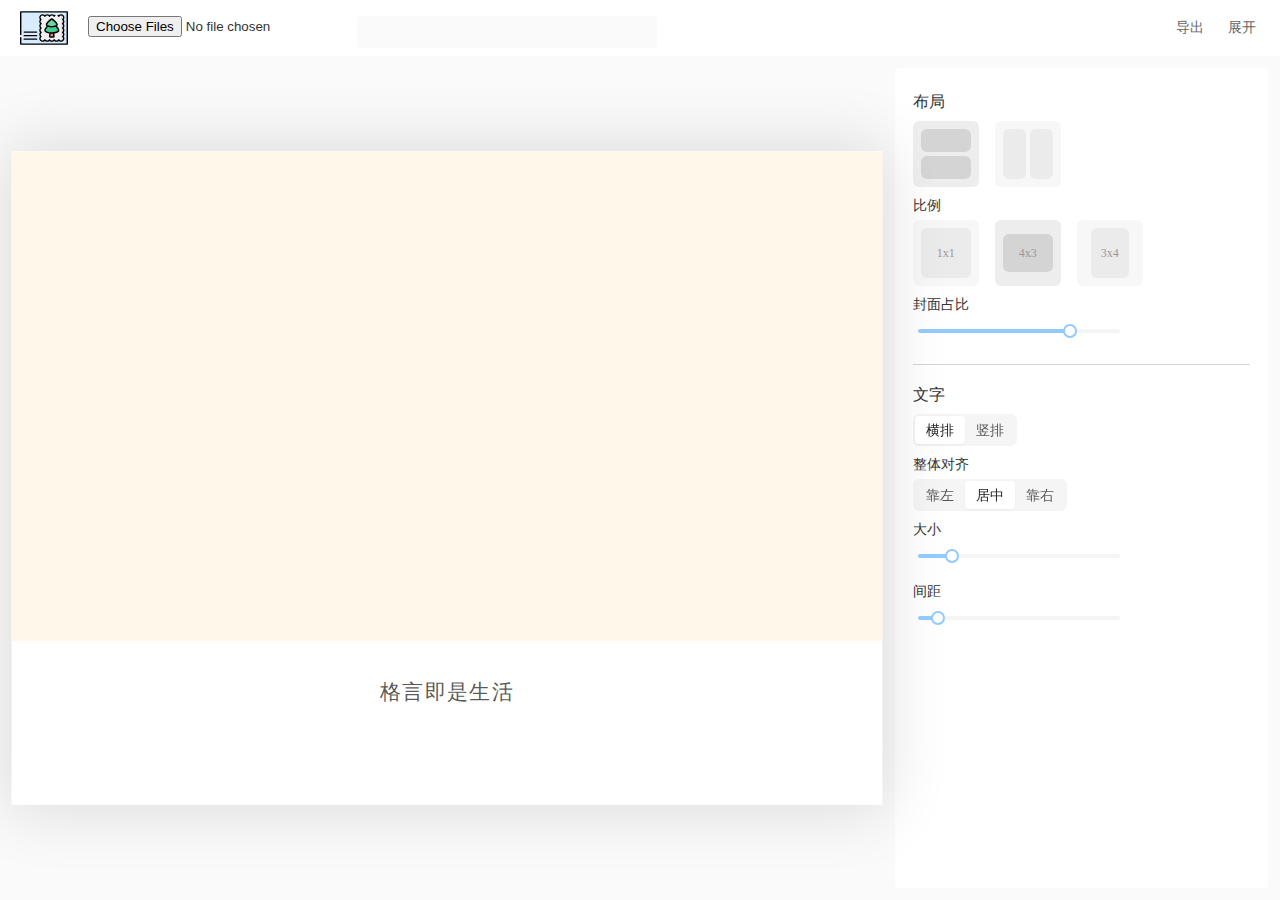
==== postcard/index.html @ d046b3aa "增加postcard应用" ====
<!doctype html>
<html lang="zh" style="font-size: 10px;">

<head>
  <meta charset="UTF-8" />
  <link rel="icon" type="image/svg+xml" href="./postcard.svg" />
  <meta name="viewport" content="width=device-width, initial-scale=1.0" />
  <title>Postcard</title>
  <script type="module" crossorigin src="./assets/index-NTfUkOKH.js"></script>
  <link rel="stylesheet" crossorigin href="./assets/index--IFyYD2D.css">
</head>

<body>
  <div id="root"></div>
</body>

</html>
---- postcard/assets/index--IFyYD2D.css ----
.header{height:10rem;padding:0 1.6rem;flex:0 0 auto;display:flex;flex-flow:row;align-items:flex-start;justify-content:space-between;background-color:#fff;transition:height ease .3s}.header.fold{height:5.6rem}.header-left{display:flex;flex-flow:row;align-items:flex-start;height:100%}.header-left .postcard-cover-upload{display:flex;flex-flow:column;margin-left:1.6rem;margin-top:1.6rem}.header-left .postcard-cover-upload .preview-img{height:5rem;width:fit-content;flex:0 1 auto;margin-top:.4rem}.header-left .logo{height:4.8rem;padding:.4rem;will-change:filter}.header-left .motto-input-wrapper{margin-top:1.6rem;margin-left:1.6rem}.header-right{height:5.6rem;display:flex;flex-flow:row;align-items:center;-webkit-user-select:none;user-select:none}.header-right .btn{color:#666;margin-left:.8rem;padding:.4rem .8rem;cursor:pointer;border-radius:.4rem}.header-right .btn:hover{background-color:#9999991d}.header-right .btn :visited{background-color:#99999937}.motto-input-wrapper .input{min-width:30rem;max-width:50rem;background-color:#00000005;padding:.8rem;height:3.2rem;transition:height ease .3s;box-sizing:border-box;overflow:hidden;line-height:1.6rem;border-radius:.4rem}.motto-input-wrapper .input:focus-visible{outline:none}.motto-input-wrapper .input.extend{height:8rem;word-break:break-all;overflow:auto}.motto-input-wrapper .input.fold{overflow:hidden;text-overflow:ellipsis;white-space:nowrap}.main{flex:1;display:flex;flex-flow:row;padding:1.2rem;gap:1.2rem;overflow:hidden}.main .postcard-preview-container{flex:1 1 70%;height:100%;display:flex;align-items:center;justify-content:center}.main .settings-container{height:fit-content;flex:1 1 30%;min-width:30rem;max-width:40rem;height:100%;background:#fff;border-radius:.4rem;overflow-y:auto;overflow-x:hidden}.postcard-preview{background-color:#fff;display:flex;box-sizing:border-box}.postcard-preview *{box-sizing:border-box}.postcard-preview--cover{flex:0 0 70%;background-size:cover;background-repeat:no-repeat;background-color:#fef8ea}.postcard-preview--motto{padding:6rem 2rem 2rem;flex:0 0 30%;font-size:3.4rem;color:#333333d3;display:flex;justify-content:center;letter-spacing:.2rem;overflow:hidden}.postcard-preview--motto.vertical{padding:2rem 6rem}.postcard-preview--motto .motto-text{display:flex;margin:0 6rem;overflow:hidden;text-overflow:ellipsis}.postcard-preview--motto .motto-text.vertical{writing-mode:vertical-rl;margin:6rem 0;line-height:1.5}.postcard-preview-wrapper{box-shadow:0 0 10rem 1rem #0000001f;position:absolute}.settings{display:flex;flex-flow:column;padding:1rem 1.8rem}.settings .setting-item{display:flex;flex-flow:row;align-items:center;justify-content:flex-start}.settings .setting-item.between{justify-content:space-between}.settings .setting-label{font-size:1.6rem;margin-bottom:.8rem;margin-top:1.4rem}.settings .layout-block{height:5rem;width:5rem;padding:.8rem;margin-right:1.6rem;border-radius:.6rem;background-color:#99999914;cursor:pointer;display:flex;align-items:center;justify-content:center;flex-flow:row;gap:.4rem}.settings .layout-block.vertical{transform:rotate(90deg)}.settings .layout-block.selected{background-color:#9999992e}.settings .layout-block.selected div{background-color:#6666662e}.settings .layout-block div{background-color:#66666614;height:100%;flex:1;border-radius:.6rem;display:flex;align-items:center;justify-content:center;font-size:1.2rem;color:#999}.settings .separator{margin-top:1.6rem;margin-bottom:.6rem;width:100%;height:1px;background-color:#66666645}#root{margin:0;height:100vh;width:100vw;overflow:hidden;background-color:#00000005;display:flex;flex-flow:column;color:#333}body{margin:0;font-size:1.4rem}
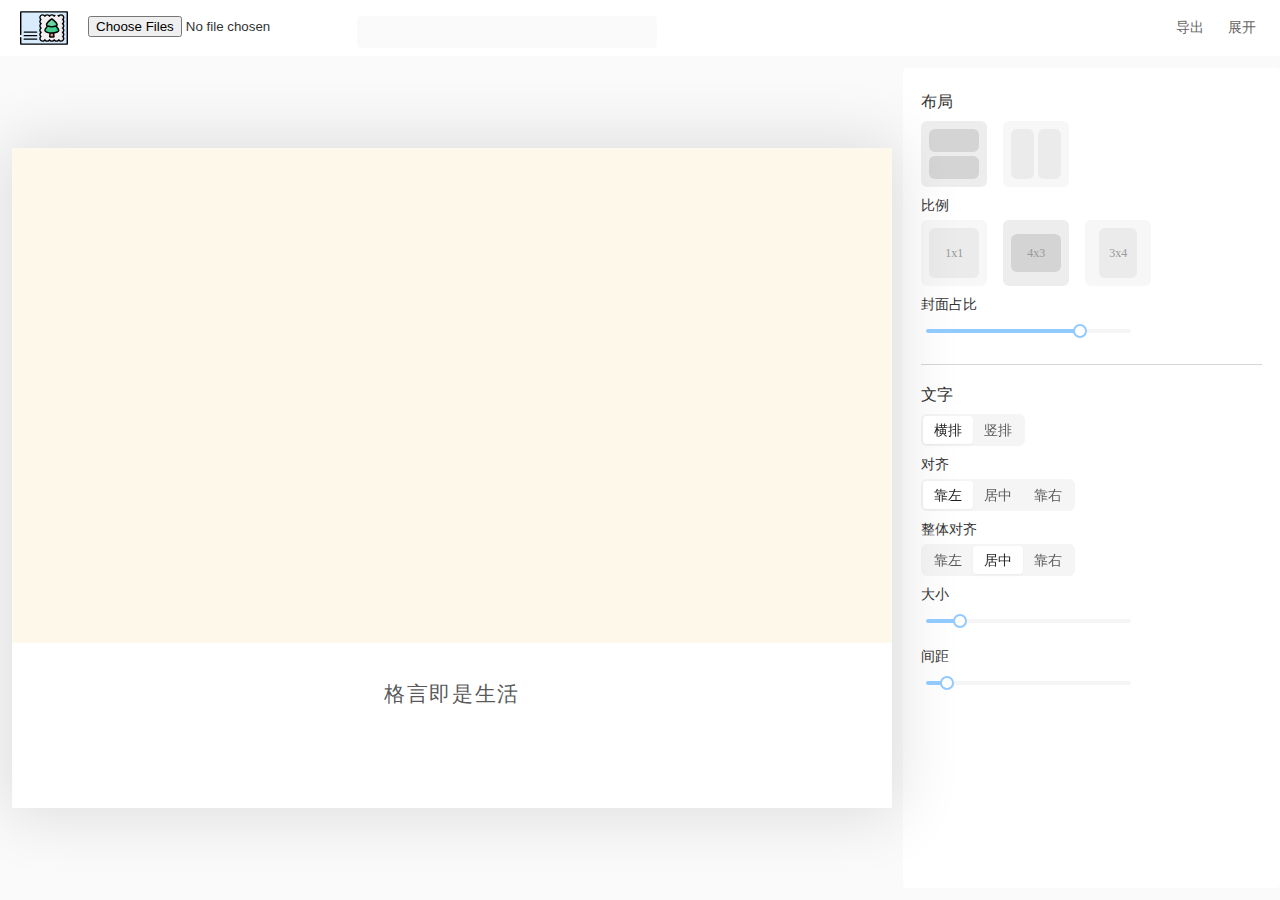
==== commit 3707973b: "update-Sun Jan 21 2024" ====
--- a/postcard/index.html
+++ b/postcard/index.html
@@ -6,8 +6,8 @@
   <link rel="icon" type="image/svg+xml" href="./postcard.svg" />
   <meta name="viewport" content="width=device-width, initial-scale=1.0" />
   <title>Postcard</title>
-  <script type="module" crossorigin src="./assets/index-NTfUkOKH.js"></script>
-  <link rel="stylesheet" crossorigin href="./assets/index--IFyYD2D.css">
+  <script type="module" crossorigin src="./assets/index-QWs_4SgG.js"></script>
+  <link rel="stylesheet" crossorigin href="./assets/index-Ko-AGr_m.css">
 </head>
 
 <body>
--- a/postcard/assets/index-Ko-AGr_m.css
+++ b/postcard/assets/index-Ko-AGr_m.css
@@ -0,0 +1 @@
+.header{height:10rem;padding:0 1.6rem;flex:0 0 auto;display:flex;flex-flow:row;align-items:flex-start;justify-content:space-between;background-color:#fff;transition:height ease .3s}.header.fold{height:5.6rem}.header-left{display:flex;flex-flow:row;align-items:flex-start;height:100%}.header-left .postcard-cover-upload{display:flex;flex-flow:column;margin-left:1.6rem;margin-top:1.6rem}.header-left .postcard-cover-upload.mobile{width:16rem}.header-left .postcard-cover-upload .preview-img{height:5rem;width:fit-content;flex:0 1 auto;margin-top:.4rem}.header-left .logo{height:4.8rem;padding:.4rem;will-change:filter}.header-left .motto-input-wrapper{margin-top:1.6rem;margin-left:1.6rem}.header-right{height:5.6rem;display:flex;flex-flow:row;align-items:center;-webkit-user-select:none;user-select:none;flex:0 0 auto}.header-right .btn{color:#666;margin-left:.8rem;padding:.4rem .8rem;cursor:pointer;border-radius:.4rem}.header-right .btn:hover{background-color:#9999991d}.header-right .btn :visited{background-color:#99999937}.motto-input-wrapper .input{min-width:30rem;max-width:50rem;background-color:#00000005;padding:.8rem;height:3.2rem;transition:height ease .3s;box-sizing:border-box;overflow:hidden;line-height:1.6rem;border-radius:.4rem}.motto-input-wrapper .input:focus-visible{outline:none}.motto-input-wrapper .input.extend{height:8rem;word-break:break-all;overflow:auto}.motto-input-wrapper .input.fold{overflow:hidden;text-overflow:ellipsis;white-space:nowrap}.main{flex:1;display:flex;flex-flow:row;padding:1.2rem;gap:1.2rem;overflow:hidden}.main .postcard-preview-container{flex:0 0 70%;height:100%;display:flex;align-items:center;justify-content:center}.main .settings-container{height:fit-content;flex:0 0 30%;height:100%;background:#fff;border-radius:.4rem;overflow-y:auto;overflow-x:hidden}.mobile .main{flex-flow:column}.mobile .main .postcard-preview-container{flex:1 1 50%;width:100%}.mobile .main .settings-container{height:fit-content;flex:1 1 50%;width:100%}.postcard-preview{background-color:#fff;display:flex;box-sizing:border-box}.postcard-preview *{box-sizing:border-box}.postcard-preview--cover{flex:0 0 70%;background-size:cover;background-repeat:no-repeat;background-color:#fef8ea}.postcard-preview--motto{padding:6rem 2rem 2rem;flex:0 0 30%;font-size:3.4rem;color:#333333d3;display:flex;justify-content:center;letter-spacing:.2rem;overflow:hidden}.postcard-preview--motto.vertical{padding:2rem 6rem}.postcard-preview--motto .motto-text{display:flex;margin:0 6rem;overflow:hidden;text-overflow:ellipsis;flex-flow:column}.postcard-preview--motto .motto-text.vertical{writing-mode:vertical-rl;margin:6rem 0;line-height:1.5;flex-flow:row-reverse}.postcard-preview-wrapper{box-shadow:0 0 10rem 1rem #0000001f;position:absolute}.settings{display:flex;flex-flow:column;padding:1rem 1.8rem}.settings .setting-item{display:flex;flex-flow:row;align-items:center;justify-content:flex-start}.settings .setting-item.between{justify-content:space-between}.settings .setting-label{font-size:1.6rem;margin-bottom:.8rem;margin-top:1.4rem}.settings .layout-block{height:5rem;width:5rem;padding:.8rem;margin-right:1.6rem;border-radius:.6rem;background-color:#99999914;cursor:pointer;display:flex;align-items:center;justify-content:center;flex-flow:row;gap:.4rem}.settings .layout-block.vertical{transform:rotate(90deg)}.settings .layout-block.selected{background-color:#9999992e}.settings .layout-block.selected div{background-color:#6666662e}.settings .layout-block div{background-color:#66666614;height:100%;flex:1;border-radius:.6rem;display:flex;align-items:center;justify-content:center;font-size:1.2rem;color:#999}.settings .separator{margin-top:1.6rem;margin-bottom:.6rem;width:100%;height:1px;background-color:#66666645}#root{margin:0;height:100vh;width:100vw;overflow:hidden;background-color:#00000005;display:flex;flex-flow:column;color:#333}body{margin:0;font-size:1.4rem}
